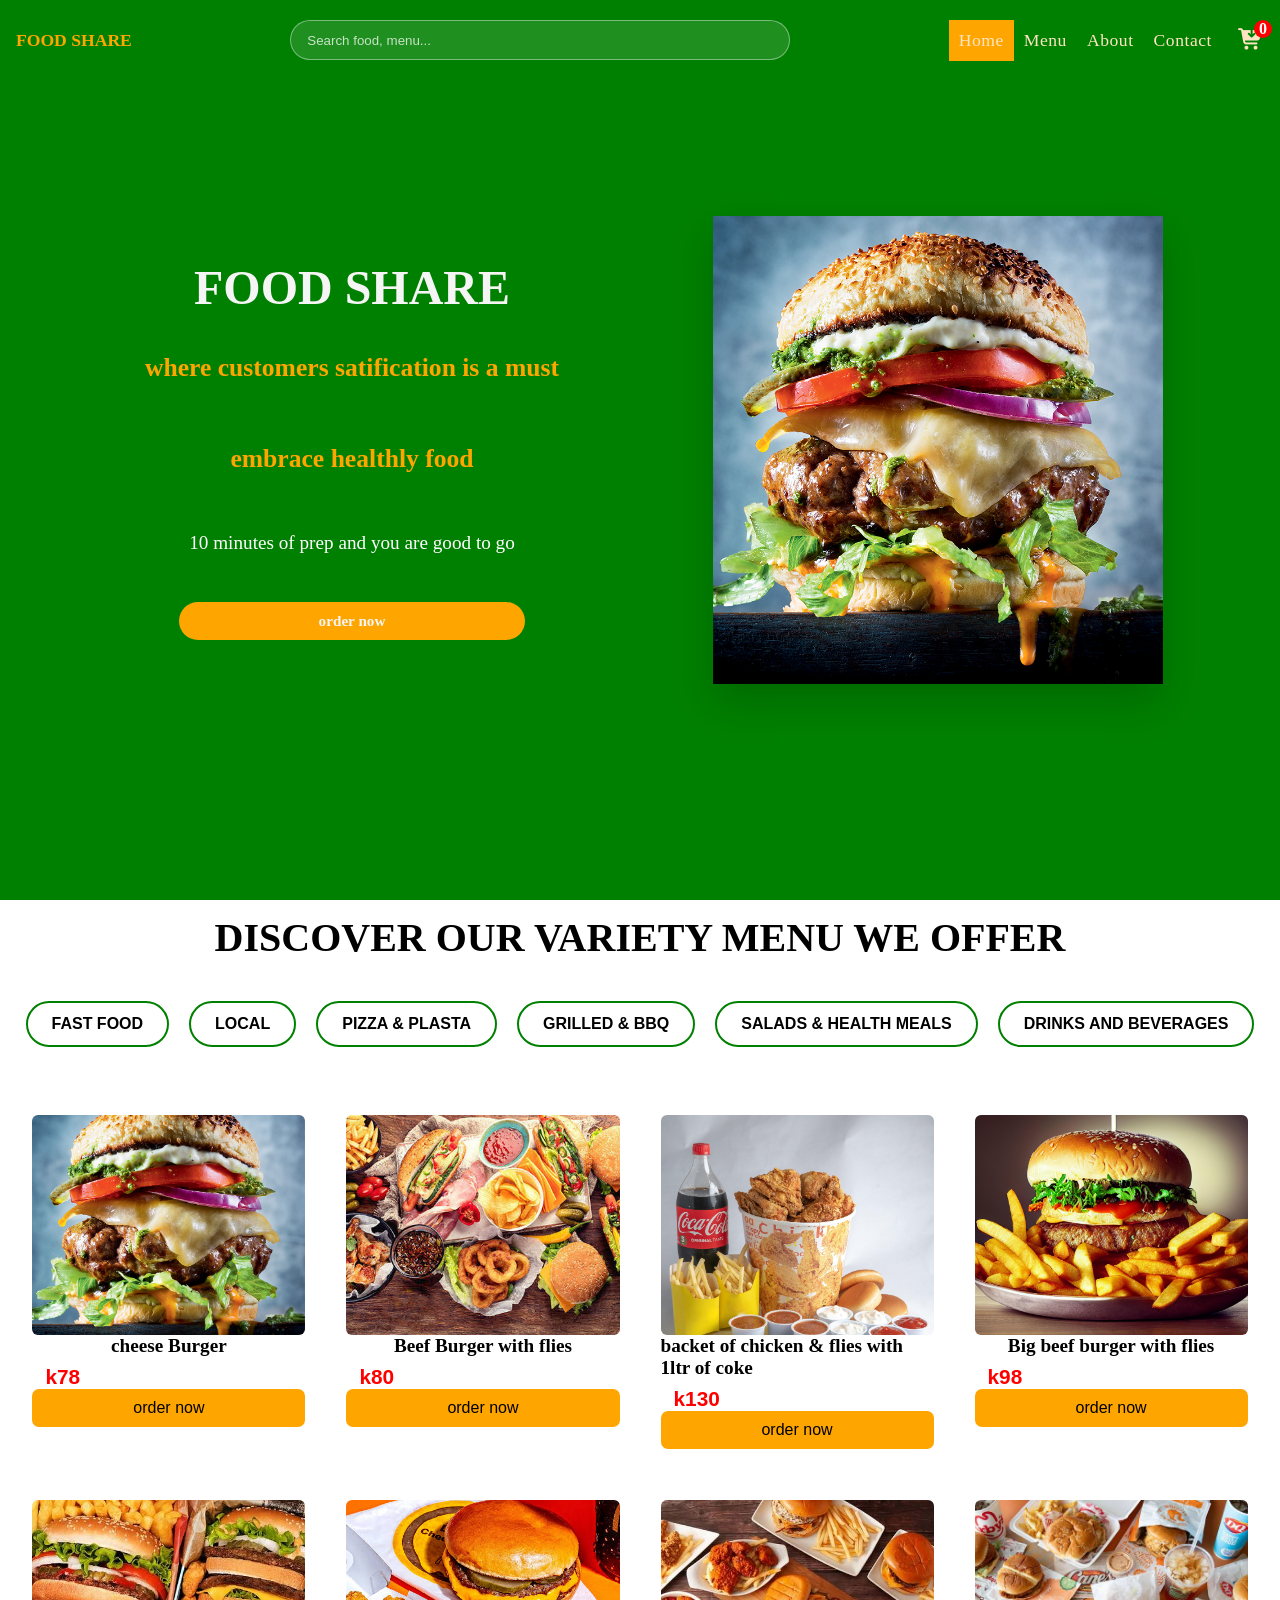
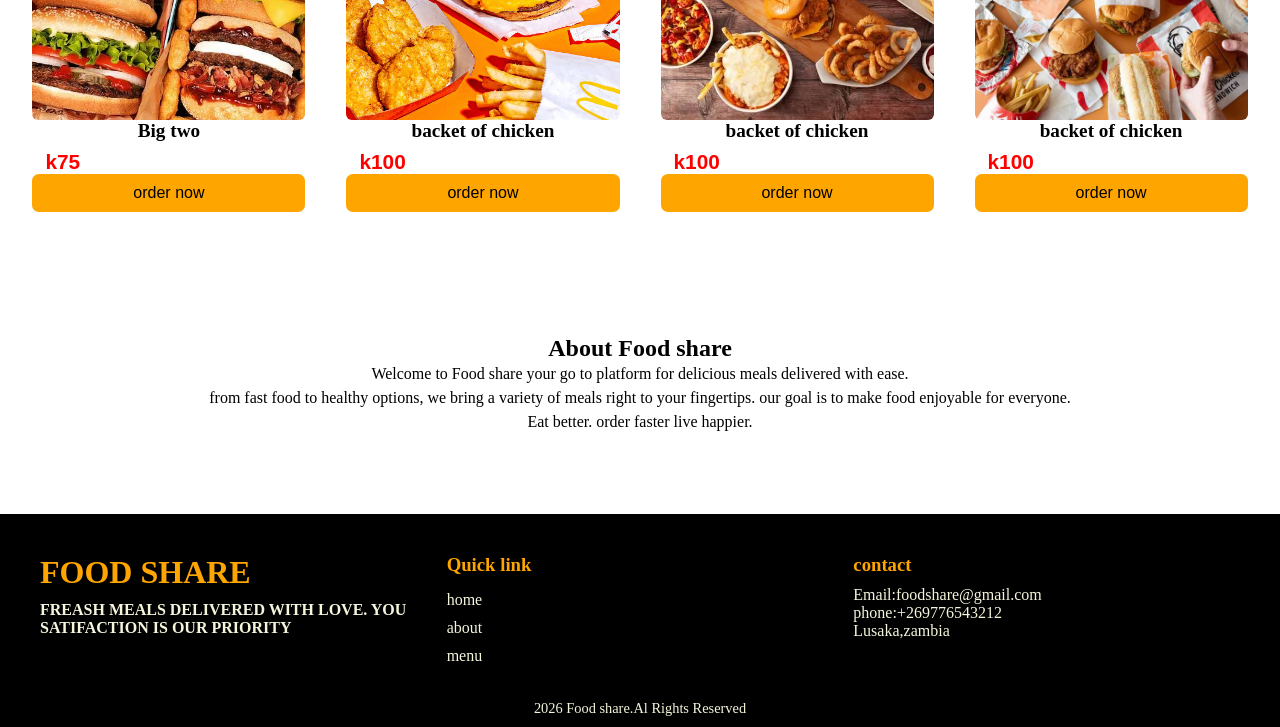
==== index.html @ 06b0e2dc "Restore index.html with original content" ====
<!--------->
<!DOCTYPE html>
<html lang="en">
<head>
    <meta charset="UTF-8">
    <meta name="viewport" content="width=device-width, initial-scale=1.0">
    <title>FOOD SHARE</title>
    <link rel="stylesheet" href="styling/style.css">
    <link rel="stylesheet" href="styling/css/all.css">
</head>
<body>
        <nav>
            <div class="logo"><a href="#home">FOOD SHARE</a></div>
            <div class="nav-search">
                <input type="search" placeholder="Search food, menu..." class="search">
            </div>
            <ul>
                <li class="active"><a href="#home">home</a></li>
                <li><a href="#menu">menu</a></li>
                <li><a href="#about">about</a></li>
                <li><a href="#contact">contact</a></li>
            </ul>
            <div class="nav-icons">
                <a href="order-now.html" class="order-now"><i class="fa fa-cart-arrow-down" aria-hidden="true"></i> <span class="cart-count">0</span></a>
                <button class="hamburger-icon"><i class="fa fa-bars" aria-hidden="true"></i></button>
                <button class="close-icon"><i class="fa fa-close" aria-hidden="true"></i></button>

            </div>
        </nav>
        <!------------home section-->
        <section id="home">
            <div class="home-content">
            <h1>food share</h1>
            <h2><span> where customers satification is a must</span></h2>
            <h2><span>embrace <span>healthly food</span></span></h2>
            <p>10 minutes of prep and you are good to go </p>
            <a href="#menu" class="home-btn">order now</a>
            </div>
            <div class="home-img"> 
            <img src="photos/home.png" alt="">
        </div>
        <!--------->

        </section>
        <!-----menu section-->
        <section id="menu">
         <div class="menu-title"><h1>discover our variety menu we offer</h1></div>
        <div class="menu-nav">

                <button data-category="fast-food" id="fast-food">fast food</button>
                <button data-category="local"  id="local">local</button>
                <button data-category="pizza & plasta" id="pizza-plasta">pizza & plasta</button>
                <button data-category="grilled & bbq" id="grilled-bbq">grilled & BBQ</button>
                <button data-category="salads & health meals" id="salads-health-meals">salads & health meals</button>
                <button data-category="drinks and beverages" id="drinks-beverages">drinks and beverages</button>
        </div>
        <!----cards-->
        <div class="manu-container"></div>
    </section>
        <!-----about section-->
        <section id="about">
            <h2>About Food share</h2>
            <p>Welcome to Food share your go to platform for delicious meals delivered with ease.</p>
            <p>from fast food to healthy options, we bring a variety of 
                meals right to your fingertips. our goal is to make food enjoyable for everyone.
            </p>
            <p>
                Eat better. order faster live happier.
            </p>
        </section>
        <!----------contact section-->
        <section id="contact">
            <footer class="footer">
            <div class="footer-container">
                <div class="footer-box">
                    <h2>Food share</h2>
                    <p class="p1">freash meals delivered with love. you satifaction is our priority</p>
                </div>
                <div class="footer-box">
                    <h3>Quick link</h3>
                    <a href="#home">home</a>
                    <a href="#about">about</a>
                    <a href="#menu">menu</a>
                </div>
                <div class="footer-box">
                    <h3>contact</h3>
                    <p>Email:foodshare@gmail.com</p>
                    <p>phone:+269776543212</p>
                    <p>Lusaka,zambia</p>
                </div>
            </div>
            <div class="footer-bottom">
                <p> 2026 Food share.Al Rights Reserved</p>
            </div>

        </footer>

        </section>
<script src="scripts/app.js"></script>
</body>
</html>
---- styling/style.css ----
*{
    margin: 0;
    padding: 0;
    box-sizing: border-box;
    
}
body{
    font-family: Georgia, 'Times New Roman', Times, serif;
    overflow-x:hidden;

}
html{
    scroll-behavior: smooth;
    overflow-x: hidden;
}
nav{
    position: fixed;
    top: 0;
    left: 0;
    height: 80px;
    background-color: green;
    width: 100%;
    z-index: 1000;
    display: flex;
    flex-wrap: wrap;
    justify-content: space-between;
    align-items: center;
    padding: 0 1rem;
    gap: 1rem;
}
nav ul.active {
    right: 0;
}

nav ul{
    position: absolute;
    background: black;
    width: 60%;
    text-align: center;
    top: 70%;
    right:-100%;
    transition:right 0.3s ease ;
     
}
nav li{
    list-style: none;
    padding: 10px;
     display: block;
      border-bottom: 1px dotted white;


}

nav ul li a{
    color: bisque;
    text-decoration: none;
    text-transform: capitalize;
    letter-spacing: 0.03em;
    transition: 0.4s ease;
    font-size: 1.1rem;
     
}
nav a:hover{
    color: orange;
}
nav ul li.active{
    background:orange;
    color: white;
}
nav ul li.active:hover a{
    color: white;
}

nav ul li:nth-child(4){
    border: none;
}
.logo a{
    padding: 0.5rem 0;
    font-weight: bold;
    color: orange;
    cursor: pointer;
    text-decoration: none;
    font-size: 1.1rem;
}

.nav-search{
    flex: 1;
    display: none;
    justify-content: center;
    width: 48%;
}
.nav-search input{
    width: 100%;
    max-width: 500px;
    padding: 0.7rem 1rem;
    border-radius: 30px;
    border: 1px solid rgba(255,255,255,0.4);
    background: rgba(255,255,255,0.12);
    color: white;
    outline: none;
    transition: border-color 0.2s ease, background 0.2s ease;
}
.nav-search input::placeholder{
    color: rgba(255,255,255,0.75);
}
.nav-search input:focus{
    background: rgba(255,255,255,0.18);
    border-color: orange;
}

.nav-icons{
    display: flex;
    align-items: center;
    gap: 15px;
}
.hambuger-icon{
    border: none;
    background: none;
    font-size: 1.3rem;
    cursor: pointer;
    color: bisque;
}
.fa-bars{
    font-size:25px

}
.close-icon{
    border: none;
    background: none;
    font-size: 1.3rem;
    cursor: pointer;
    color: bisque;
    display: none;
}
.cart-count{
    position: absolute;
    top: -8px;
    right: -8px;
    width: 18px;
    height: 18px;
    background: red;
    border-radius: 50px;
    display: flex;
    justify-content: center;
    align-items: center;
    font-size: 1rem;
    font-weight: bold;

}
.order-now{
    display: inline-block;
    position: relative;
    font-size: 1.3rem;
    text-decoration: none;
    color: bisque;
    transition: 0.5s ease;
}
.order-now:hover{
    color: orange;
}
#home{
    padding: 120px 20px 40px;
    background-color: green;
    display: flex;
    align-items: center;
    text-align: center;
    flex-direction: column;
    gap: 20px;
}
#menu{
    
    padding: 0.9rem;
}
#about{
    text-align: center;
    padding: 80px 20px;
}
#contact{
    background-color: black;
}
/*--------HOME SECTION--------------*/
.home-content{
    display: flex;
    flex-direction: column;
    gap: 15px;
    align-items: center;
    text-align: center;
}
.home-content h1{
    color: whitesmoke;
    text-transform: uppercase;
    font-size: 1.8rem;
}
.home-content h2{
    font-size: 1.15rem;
    line-height: 1.5;
    color: whitesmoke;
}
.home-content span{
    color: orange;
}
.home-content p{
    font-size: 1rem;
    color: white;
}
.home-btn{
    display: inline-block;
    background-color: orange;
    color: whitesmoke;
    border: none;
    text-decoration: none;
    border-radius: 50px;
    padding: 0.5rem 1.8rem;
    margin-top: 0.7rem;
    cursor: pointer;
    
    
}
.home-img{
     width: 100%;
    max-width: 450px;
    margin: 0 auto;
}
.home-img img{
    width: 100%;
    display: block;
    border-radius: 0;
    box-shadow: 0 18px 40px rgba(0,0,0,0.18);
}
/*-------manu section--------------*/
.menu-title h1{
    font-size: 1rem;
    text-align: center;
    margin-bottom: 0.8rem;
    text-transform: uppercase;

}

.manu-container{
    display: grid;
    grid-template-columns: repeat(2,1fr);
    gap: 10px;
    width: 100%;
    padding: 10px;
}
.manu-card{
    border-radius: 8px;
    padding: 8px;
    min-width: 0;
    
}

.manu-card img{
    width: 100%;
    height: 180px;
    object-fit: cover;
    border-radius: 6px;
    display: block;
}
.manu-text{
    display: flex;
    flex-direction: column;
    flex: 1
}
.food-info{
    display: flex;
    justify-content: space-between;
    align-items: center;
    flex-direction: column;
    margin-bottom: 10px;
}
.food-info h1{
    font-size: 1.2rem;
    overflow: hidden;

}
.food-info h2{
    font-size: 1.3rem;
    color: red;
    font-weight: bold;
    align-self: flex-start;
    margin-top: 8px;
    font-family: Arial, sans-serif;
    margin-left: 13px;
}

.manu-card button{
    width: 100%;
    padding: 6px;
    background-color: orange;
    border: none;
    border-radius: 7px;
    margin-top:auto;
}
.menu-nav{
    display: flex;
    flex-wrap: wrap;
    gap: 10px;
    justify-content: center;
    align-items: center;
    padding: 10px;
    margin-bottom: 20px;
}
.menu-nav button{
    font-size: 0.7rem;
    padding: 0.6rem 1rem;
    border-radius: 50px;
    background: transparent;
    border: 2px solid green;
    color:black;
    cursor: pointer;
    font-weight: 500;
    transition:  0.3s ease;
    text-transform: uppercase;
}
.menu-nav button:hover{
    color:orange;
}
.manu-card button{
    margin-top: auto;
}

.manu-card.salads-health-meals,
.manu-card.drinks,
.manu-card.grilled-bbq,
.manu-card.pizza-plasta,
.manu-card.local{
    display: none;
}

/*-----------about section-----------------*/

#about h2{
    font-size: 1.5rem;
    font-weight: bold;
}
#about p{
    font-size: 1rem;
    line-height: 1.5;

}



  /*-----contact section----------------*/  
.footer{
    color: beige;
    background-color: black;
    padding: 40px 20px 10px;
    align-items: center;
    align-items: center;

}
.footer-container{
    display: grid;
    grid-template-columns: 1fr;
    gap: 20px;
    justify-items: center;
}
.footer-box h2,
.footer-box h3{
    margin-bottom: 10px;
    color: orange;
}
.footer-box h2{
    font-weight: bold;
    text-transform: uppercase;
    font-size: 2rem;
}
.footer-box a{
    display: block;
    color: beige;
    text-decoration: none;
    margin: 5px 0;
    transition: 0.5s ease;

}
.footer-box{
    text-align: center;
}
.footer-box a:hover{
    color: orange;
}
.footer-bottom{
    text-align: center;
    margin-top: 20px;
    padding-top: 10px;
    border-top: 1px solid  rgba(255,255,255,0,2);
    font-size: 0.9rem;
}
.p1{
    font-weight: bold;
    text-transform: uppercase;
}
/*------tablet view-------------*/
@media(min-width:768px){
    .nav-search{
        display: flex;
    }
    .manu-container{
        grid-template-columns: repeat(3,1fr);
        align-items: start;
    }
    #home{
        display: flex;
        justify-content: space-between;
        align-items: center;
        padding: 80px 40px;
        flex-direction: row;
        text-align: left;
    }
    .home-content{
        width: 45%;
    }
    .home-content h1{
        font-size: 2.2rem;
    }
    .home-content h2{
        font-size: 1.3rem;
        line-height: 1.4;

    }
    .home-content p{
        font-size: 1rem;
        margin: 20px 0;
    }
    .home-btn{
        font-size: 0.95rem;
        
        font-weight: bold;
    }
    .home-img{
        width: 50%;
    }
    .home-img img{
        width: 100%;
        max-width: 650px;
    }
    .menu-nav{
        justify-content: center;
        gap: 10px;
    }
    .menu-nav button{
        font-size: 1rem;
        padding: 0.4rem 2rem;
        font-weight: bold;
        cursor: pointer;
        transition: all 0.5s ease;
    }
    .menu-title h1{
        font-size: 2rem;
    }
}
/*----------desktop view------------------*/
@media(min-width:1024px){
    nav ul{
        display: flex;
        position: static;
        right: auto;
        width: auto;
        background: transparent;
    }
    nav li{
        border: none;
    }
    .nav-search{
        display: flex;
    }
    .manu-container{
        grid-template-columns: repeat(4,1fr);
        gap: 25px;
        width: 100%;
        margin: 0 auto;
        
    }
    .menu-title h1{
        font-size: 2.5rem;
        margin-bottom: 30px;

    }
    .menu-nav{
        gap: 20px;
        margin-bottom: 40px;
    }
    .manu-card img{
        height: 220px;
    }
    .menu-nav button{
        font-size: 1rem;
        padding: 12px 24px;
    }
    .manu-card button{
        padding: 10px;
        font-size: 1rem;
    }
    .hamburger-icon{
        display: none;
    }
    .close-icon{
        display: none;
        
    }


    #home{
        flex-direction: row;
        justify-content: space-between;
        padding: 100px 5%;
        text-align: left;
        min-height: 100vh;
    }
    .home-btn{
         width: 60%;
        background-color: orange;
        color: whitesmoke;
        border: none;
         border-radius: 50px;
        padding: 10px;
        margin-top: 13px;
        
    }
    .home-content{
        width: 50%;
    }
    .home-content h1{
        font-size: 3rem;
    }
    .home-content h2{
        font-size: 1.6rem;
        margin: 20px 0;
    }
    .home-content p{
        font-size: 1.2rem;
    }
    .home-img{
        width: 40%;
    }
    .home-img img{
        width: 100%;
        max-width: 520px;
    }

    .footer-container{
        grid-template-columns: repeat(3,1fr);
        align-items: flex-start;
        justify-items: stretch;
        max-width: 1200px;
        margin: 0 auto;
    }
    .footer-box{
        text-align: left;
    }
    .footer-box a{
        display: inline-block;
        width: 100%;
    }
    .nav-search{
        display: flex;
        flex: 1;
        justify-content: center;
        margin: 0 20px;
    }
    
}
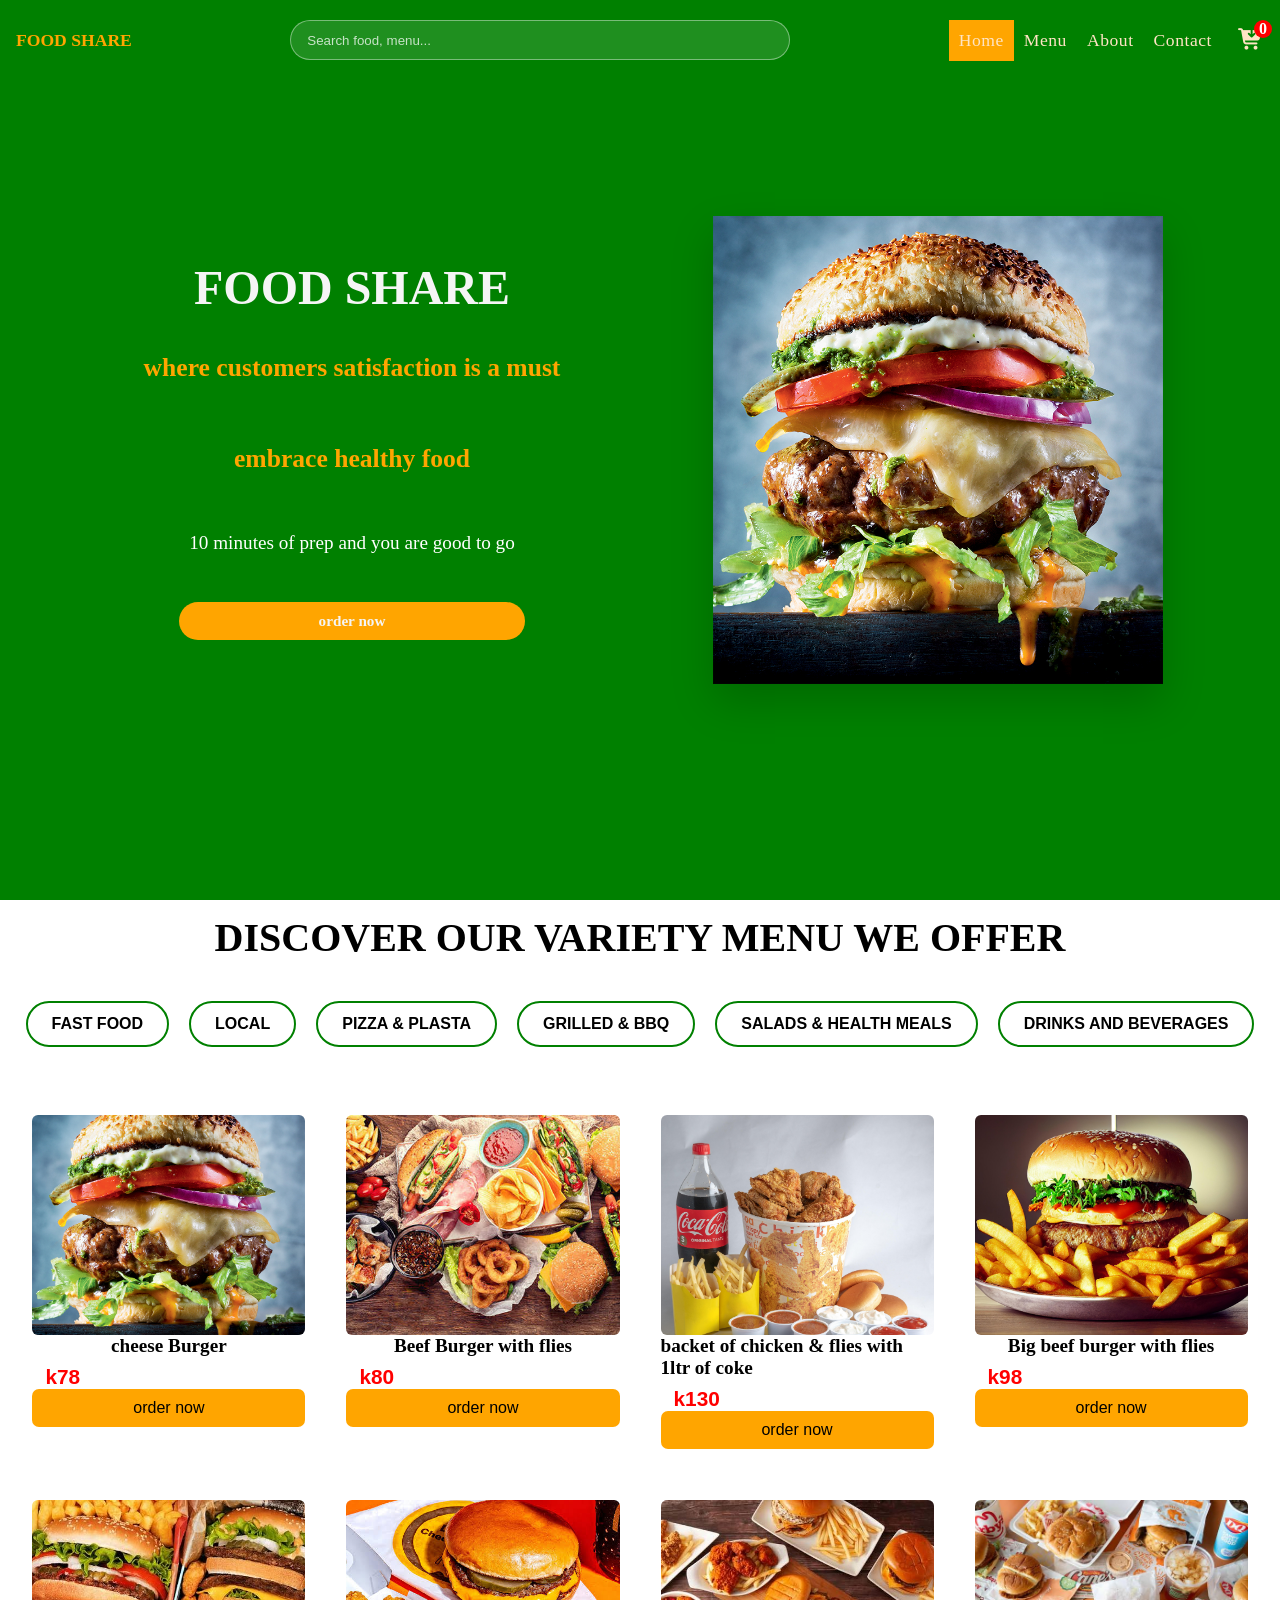
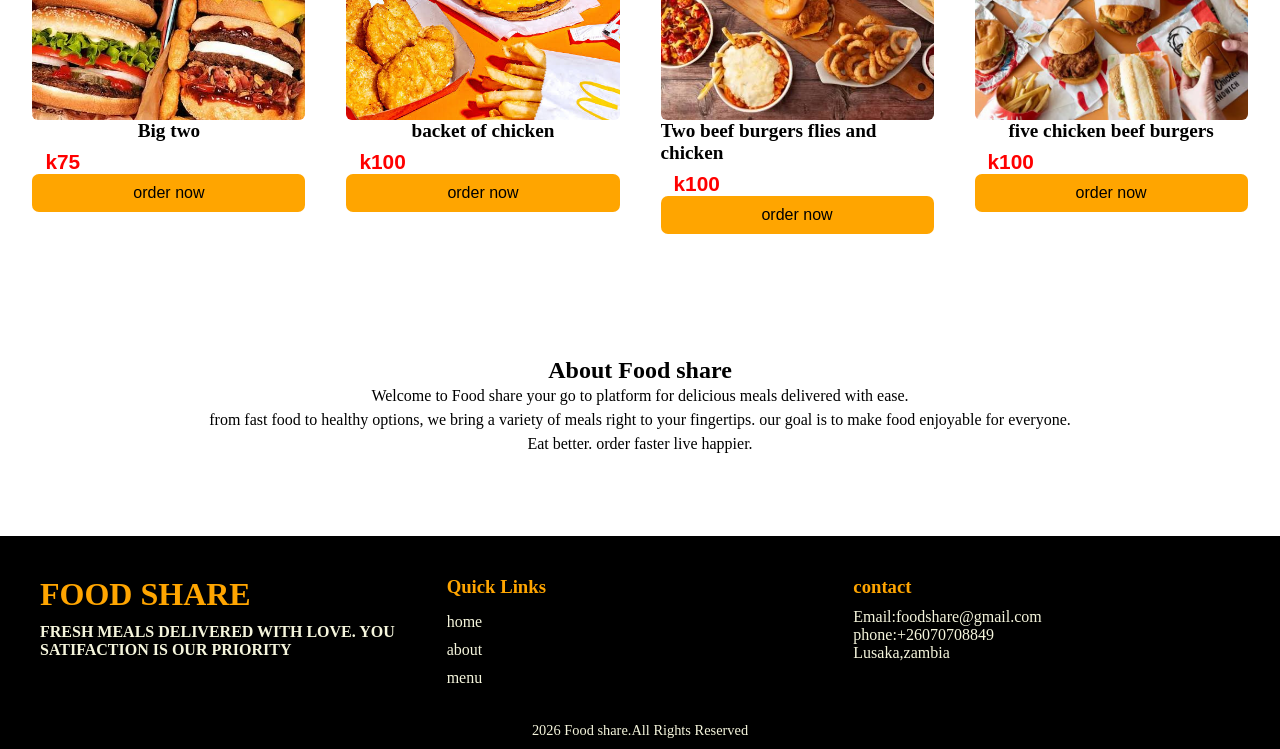
==== commit a038f843: "Refactor index.html and fix typos Updated the HTML structure and corrected typos." ====
--- a/index.html
+++ b/index.html
@@ -1,4 +1,4 @@
-<!--------->
+<!--------------------->
 <!DOCTYPE html>
 <html lang="en">
 <head>
@@ -31,8 +31,8 @@
         <section id="home">
             <div class="home-content">
             <h1>food share</h1>
-            <h2><span> where customers satification is a must</span></h2>
-            <h2><span>embrace <span>healthly food</span></span></h2>
+            <h2><span> where customers satisfaction is a must</span></h2>
+            <h2><span>embrace <span>healthy food</span></span></h2>
             <p>10 minutes of prep and you are good to go </p>
             <a href="#menu" class="home-btn">order now</a>
             </div>
@@ -74,10 +74,10 @@
             <div class="footer-container">
                 <div class="footer-box">
                     <h2>Food share</h2>
-                    <p class="p1">freash meals delivered with love. you satifaction is our priority</p>
+                    <p class="p1">fresh meals delivered with love. you satifaction is our priority</p>
                 </div>
                 <div class="footer-box">
-                    <h3>Quick link</h3>
+                    <h3>Quick Links</h3>
                     <a href="#home">home</a>
                     <a href="#about">about</a>
                     <a href="#menu">menu</a>
@@ -85,12 +85,12 @@
                 <div class="footer-box">
                     <h3>contact</h3>
                     <p>Email:foodshare@gmail.com</p>
-                    <p>phone:+269776543212</p>
+                    <p>phone:+26070708849</p>
                     <p>Lusaka,zambia</p>
                 </div>
             </div>
             <div class="footer-bottom">
-                <p> 2026 Food share.Al Rights Reserved</p>
+                <p> 2026 Food share.All Rights Reserved</p>
             </div>
 
         </footer>
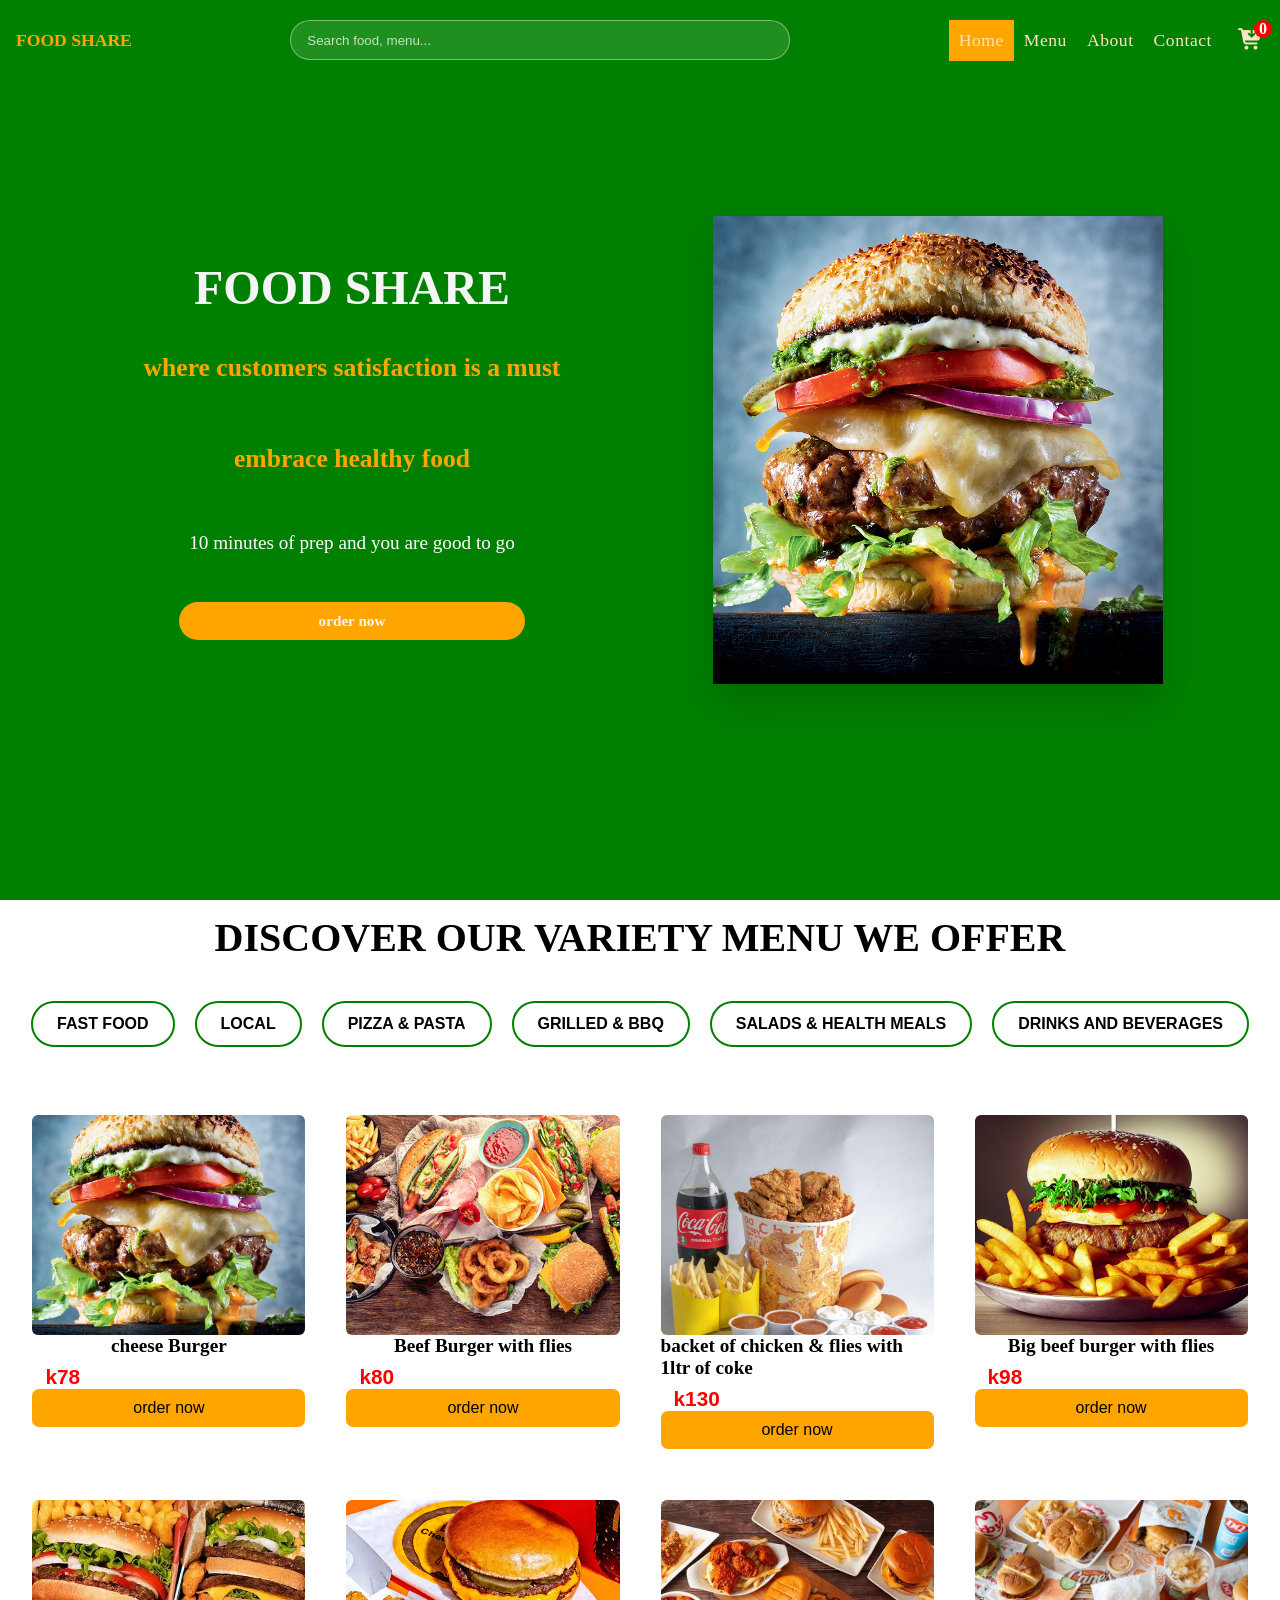
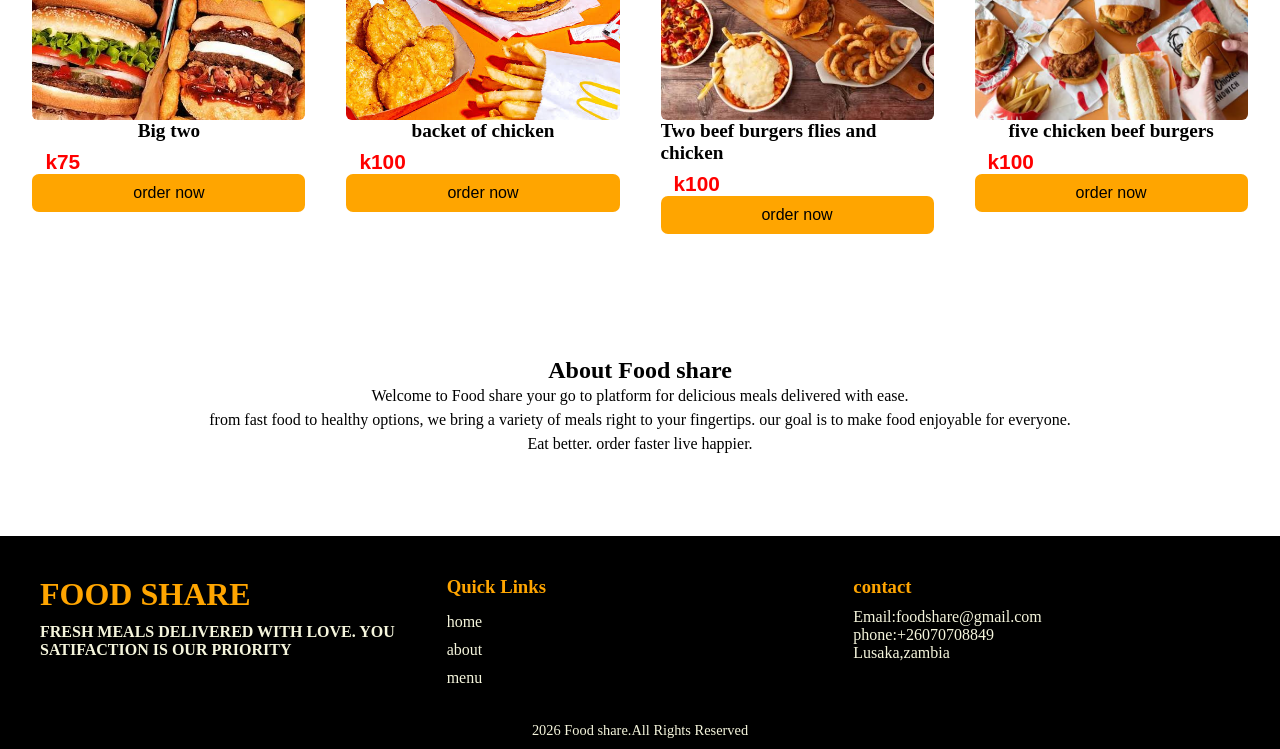
==== commit 1a737c25: "Fix HTML encoding issues in index.html" ====
--- a/index.html
+++ b/index.html
@@ -49,7 +49,7 @@
 
                 <button data-category="fast-food" id="fast-food">fast food</button>
                 <button data-category="local"  id="local">local</button>
-                <button data-category="pizza & plasta" id="pizza-plasta">pizza & plasta</button>
+                <button data-category="pizza & plasta" id="pizza-plasta">pizza & pasta</button>
                 <button data-category="grilled & bbq" id="grilled-bbq">grilled & BBQ</button>
                 <button data-category="salads & health meals" id="salads-health-meals">salads & health meals</button>
                 <button data-category="drinks and beverages" id="drinks-beverages">drinks and beverages</button>
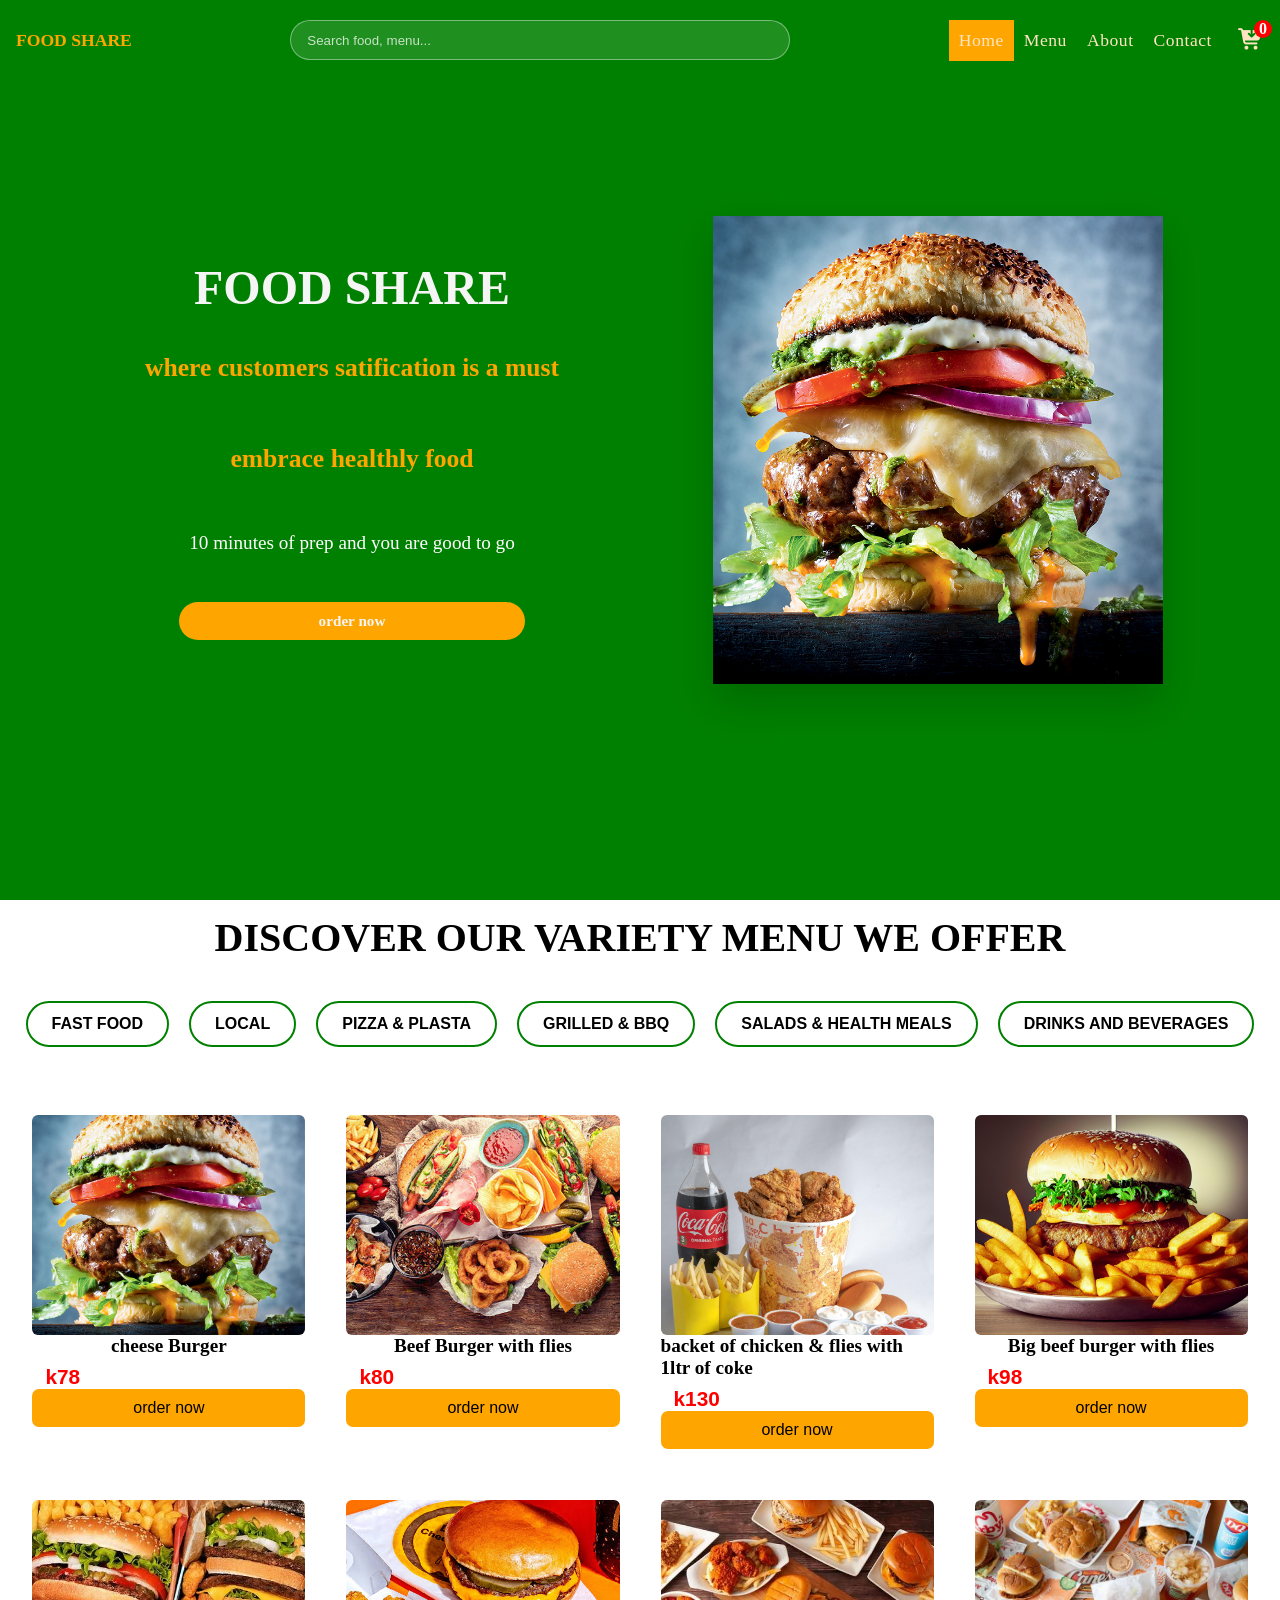
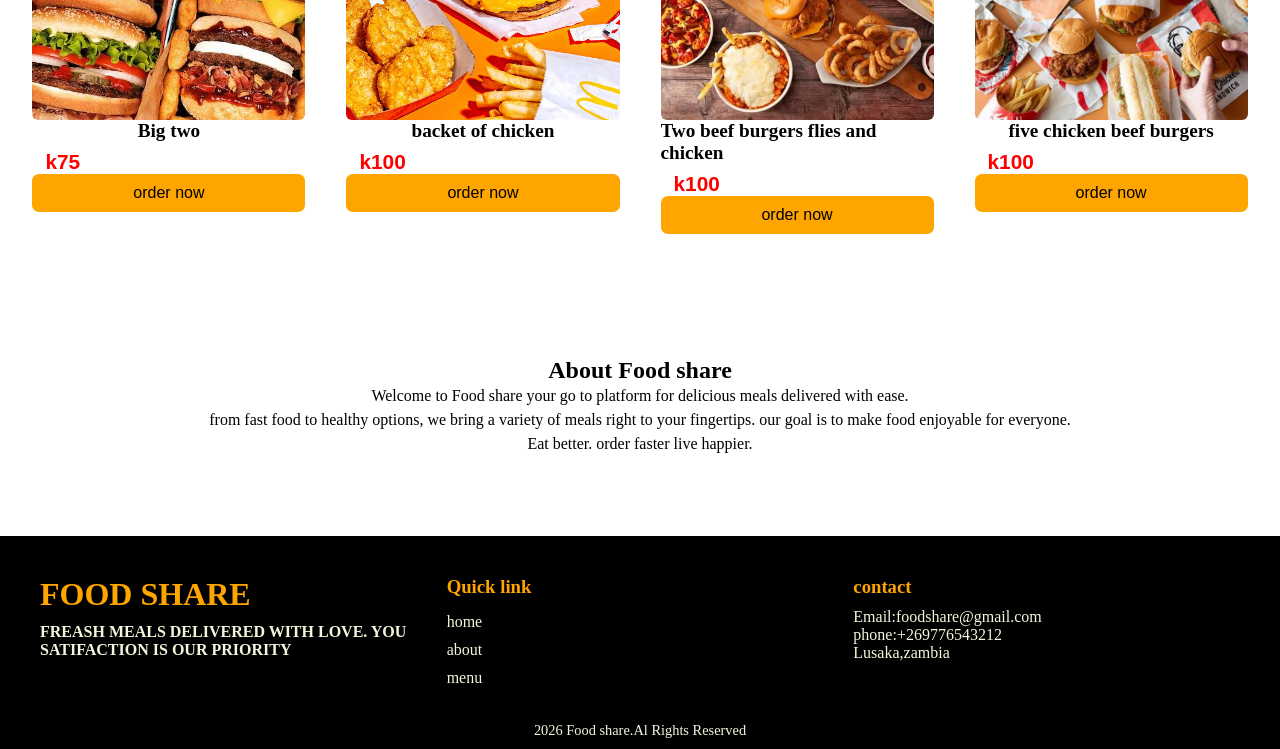
==== commit 3fb27122: "Merge branch 'main' of https://github.com/StephenSitwala/food-share" ====
--- a/index.html
+++ b/index.html
@@ -31,8 +31,8 @@
         <section id="home">
             <div class="home-content">
             <h1>food share</h1>
-            <h2><span> where customers satisfaction is a must</span></h2>
-            <h2><span>embrace <span>healthy food</span></span></h2>
+            <h2><span> where customers satification is a must</span></h2>
+            <h2><span>embrace <span>healthly food</span></span></h2>
             <p>10 minutes of prep and you are good to go </p>
             <a href="#menu" class="home-btn">order now</a>
             </div>
@@ -49,7 +49,7 @@
 
                 <button data-category="fast-food" id="fast-food">fast food</button>
                 <button data-category="local"  id="local">local</button>
-                <button data-category="pizza & plasta" id="pizza-plasta">pizza & pasta</button>
+                <button data-category="pizza & plasta" id="pizza-plasta">pizza & plasta</button>
                 <button data-category="grilled & bbq" id="grilled-bbq">grilled & BBQ</button>
                 <button data-category="salads & health meals" id="salads-health-meals">salads & health meals</button>
                 <button data-category="drinks and beverages" id="drinks-beverages">drinks and beverages</button>
@@ -74,10 +74,10 @@
             <div class="footer-container">
                 <div class="footer-box">
                     <h2>Food share</h2>
-                    <p class="p1">fresh meals delivered with love. you satifaction is our priority</p>
+                    <p class="p1">freash meals delivered with love. you satifaction is our priority</p>
                 </div>
                 <div class="footer-box">
-                    <h3>Quick Links</h3>
+                    <h3>Quick link</h3>
                     <a href="#home">home</a>
                     <a href="#about">about</a>
                     <a href="#menu">menu</a>
@@ -85,12 +85,12 @@
                 <div class="footer-box">
                     <h3>contact</h3>
                     <p>Email:foodshare@gmail.com</p>
-                    <p>phone:+26070708849</p>
+                    <p>phone:+269776543212</p>
                     <p>Lusaka,zambia</p>
                 </div>
             </div>
             <div class="footer-bottom">
-                <p> 2026 Food share.All Rights Reserved</p>
+                <p> 2026 Food share.Al Rights Reserved</p>
             </div>
 
         </footer>
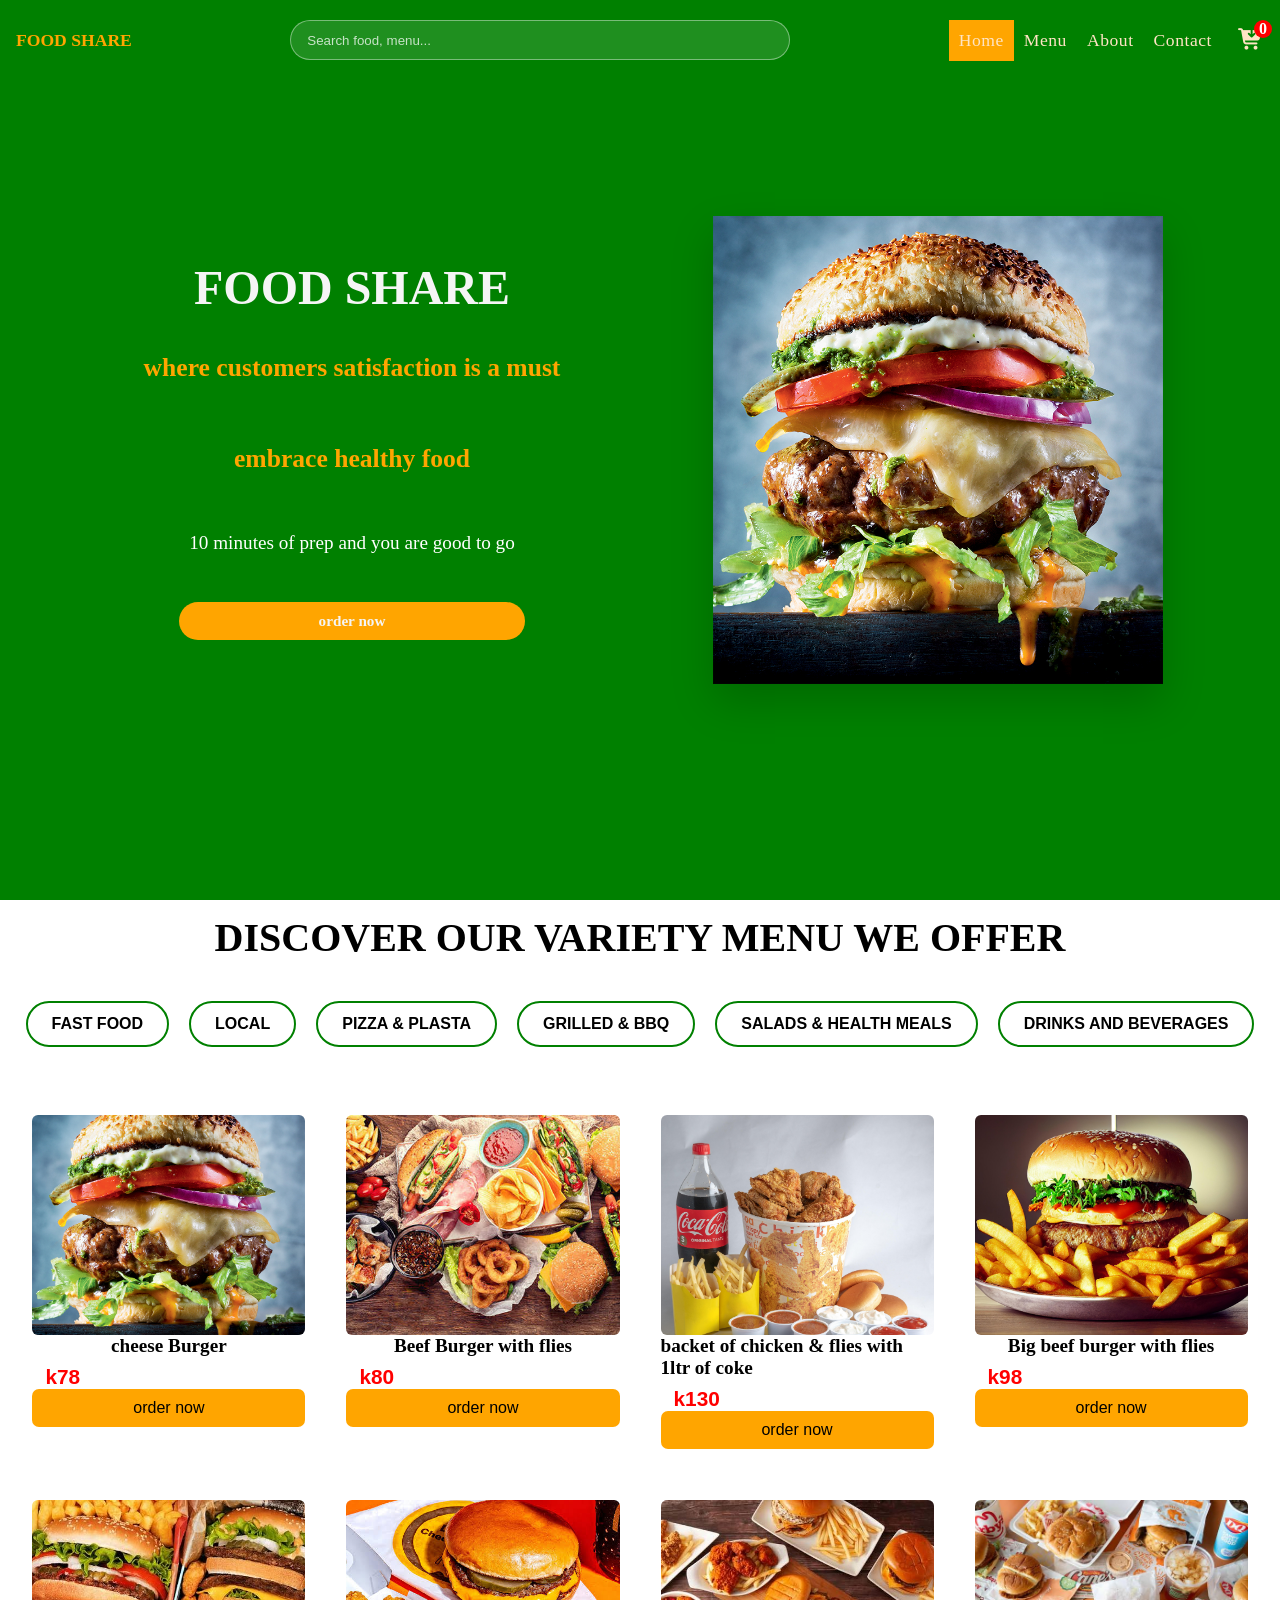
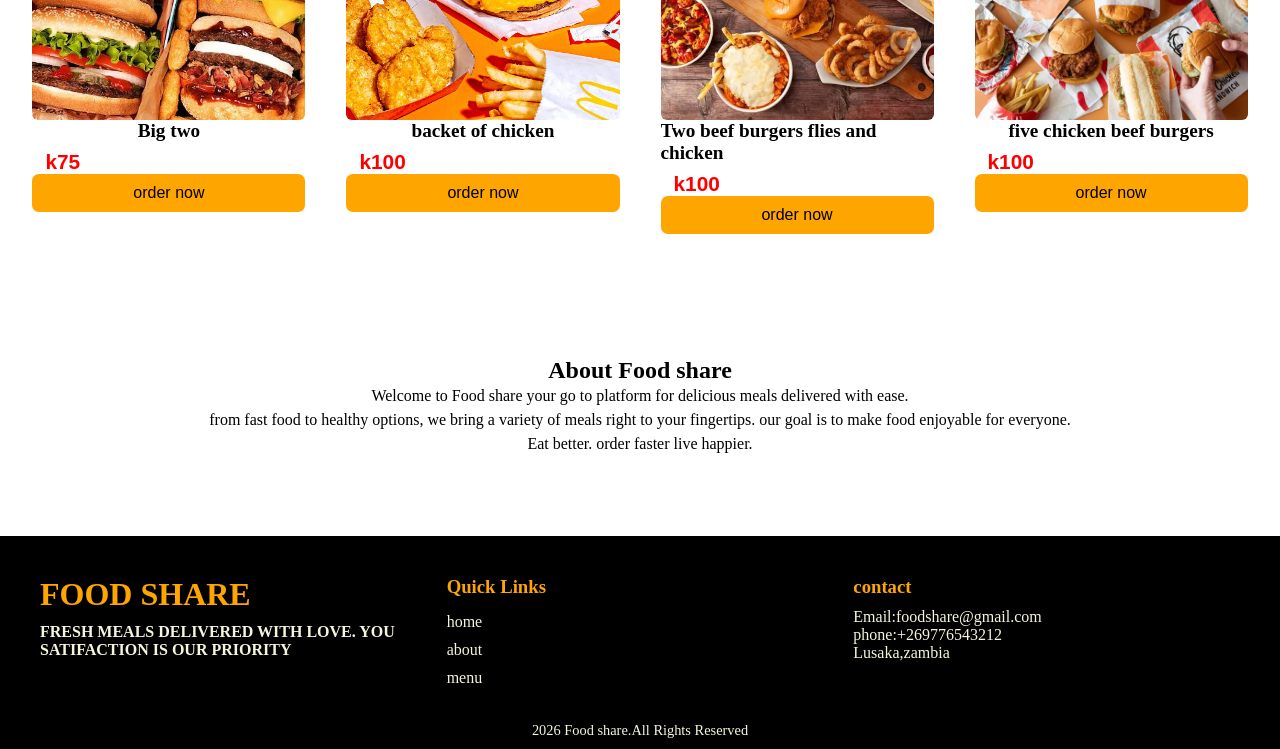
==== commit cea1912d: "changes on index.html and menu card" ====
--- a/index.html
+++ b/index.html
@@ -31,8 +31,8 @@
         <section id="home">
             <div class="home-content">
             <h1>food share</h1>
-            <h2><span> where customers satification is a must</span></h2>
-            <h2><span>embrace <span>healthly food</span></span></h2>
+            <h2><span> where customers satisfaction is a must</span></h2>
+            <h2><span>embrace <span>healthy food</span></span></h2>
             <p>10 minutes of prep and you are good to go </p>
             <a href="#menu" class="home-btn">order now</a>
             </div>
@@ -74,10 +74,10 @@
             <div class="footer-container">
                 <div class="footer-box">
                     <h2>Food share</h2>
-                    <p class="p1">freash meals delivered with love. you satifaction is our priority</p>
+                    <p class="p1">fresh meals delivered with love. you satifaction is our priority</p>
                 </div>
                 <div class="footer-box">
-                    <h3>Quick link</h3>
+                    <h3>Quick Links</h3>
                     <a href="#home">home</a>
                     <a href="#about">about</a>
                     <a href="#menu">menu</a>
@@ -90,7 +90,7 @@
                 </div>
             </div>
             <div class="footer-bottom">
-                <p> 2026 Food share.Al Rights Reserved</p>
+                <p> 2026 Food share.All Rights Reserved</p>
             </div>
 
         </footer>
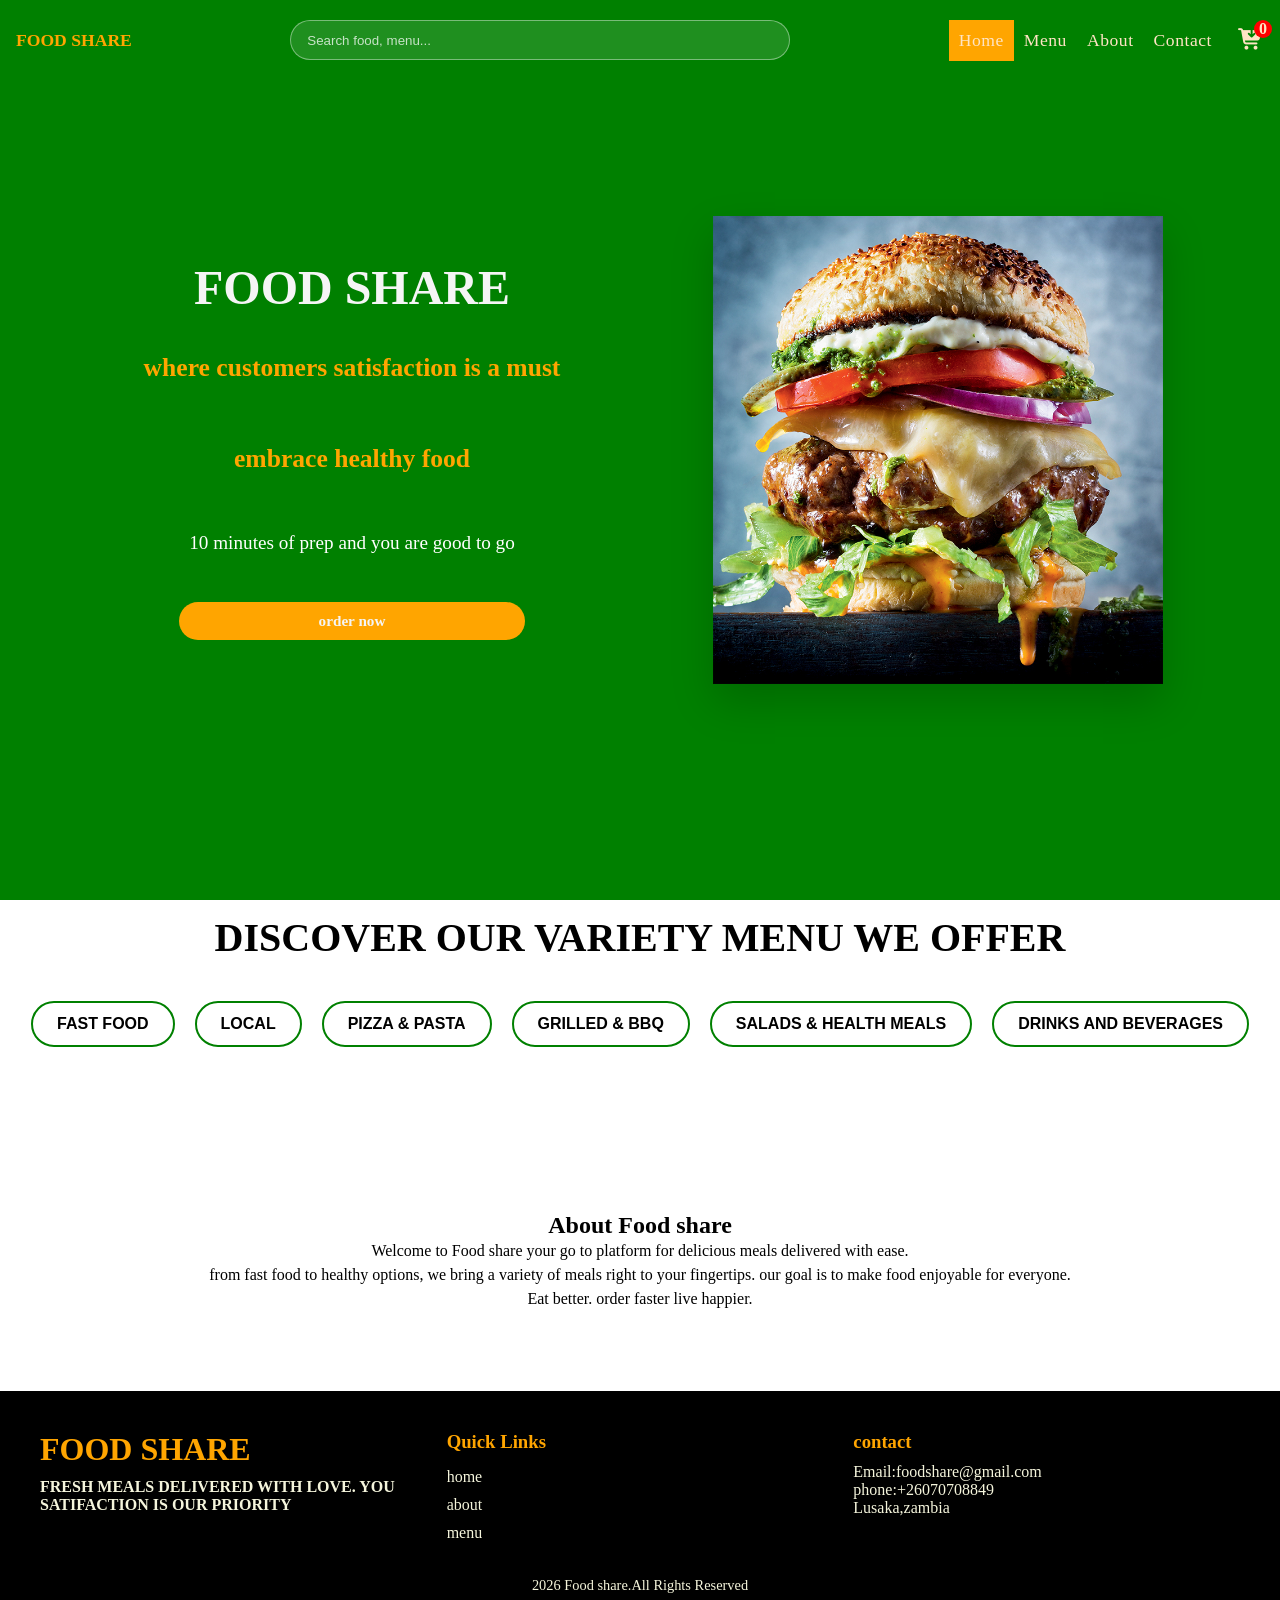
==== commit 8d165f4b: "c" ====
--- a/index.html
+++ b/index.html
@@ -49,7 +49,7 @@
 
                 <button data-category="fast-food" id="fast-food">fast food</button>
                 <button data-category="local"  id="local">local</button>
-                <button data-category="pizza & plasta" id="pizza-plasta">pizza & plasta</button>
+                <button data-category="pizza & plasta" id="pizza-plasta">pizza & pasta</button>
                 <button data-category="grilled & bbq" id="grilled-bbq">grilled & BBQ</button>
                 <button data-category="salads & health meals" id="salads-health-meals">salads & health meals</button>
                 <button data-category="drinks and beverages" id="drinks-beverages">drinks and beverages</button>
@@ -85,7 +85,7 @@
                 <div class="footer-box">
                     <h3>contact</h3>
                     <p>Email:foodshare@gmail.com</p>
-                    <p>phone:+269776543212</p>
+                    <p>phone:+26070708849</p>
                     <p>Lusaka,zambia</p>
                 </div>
             </div>
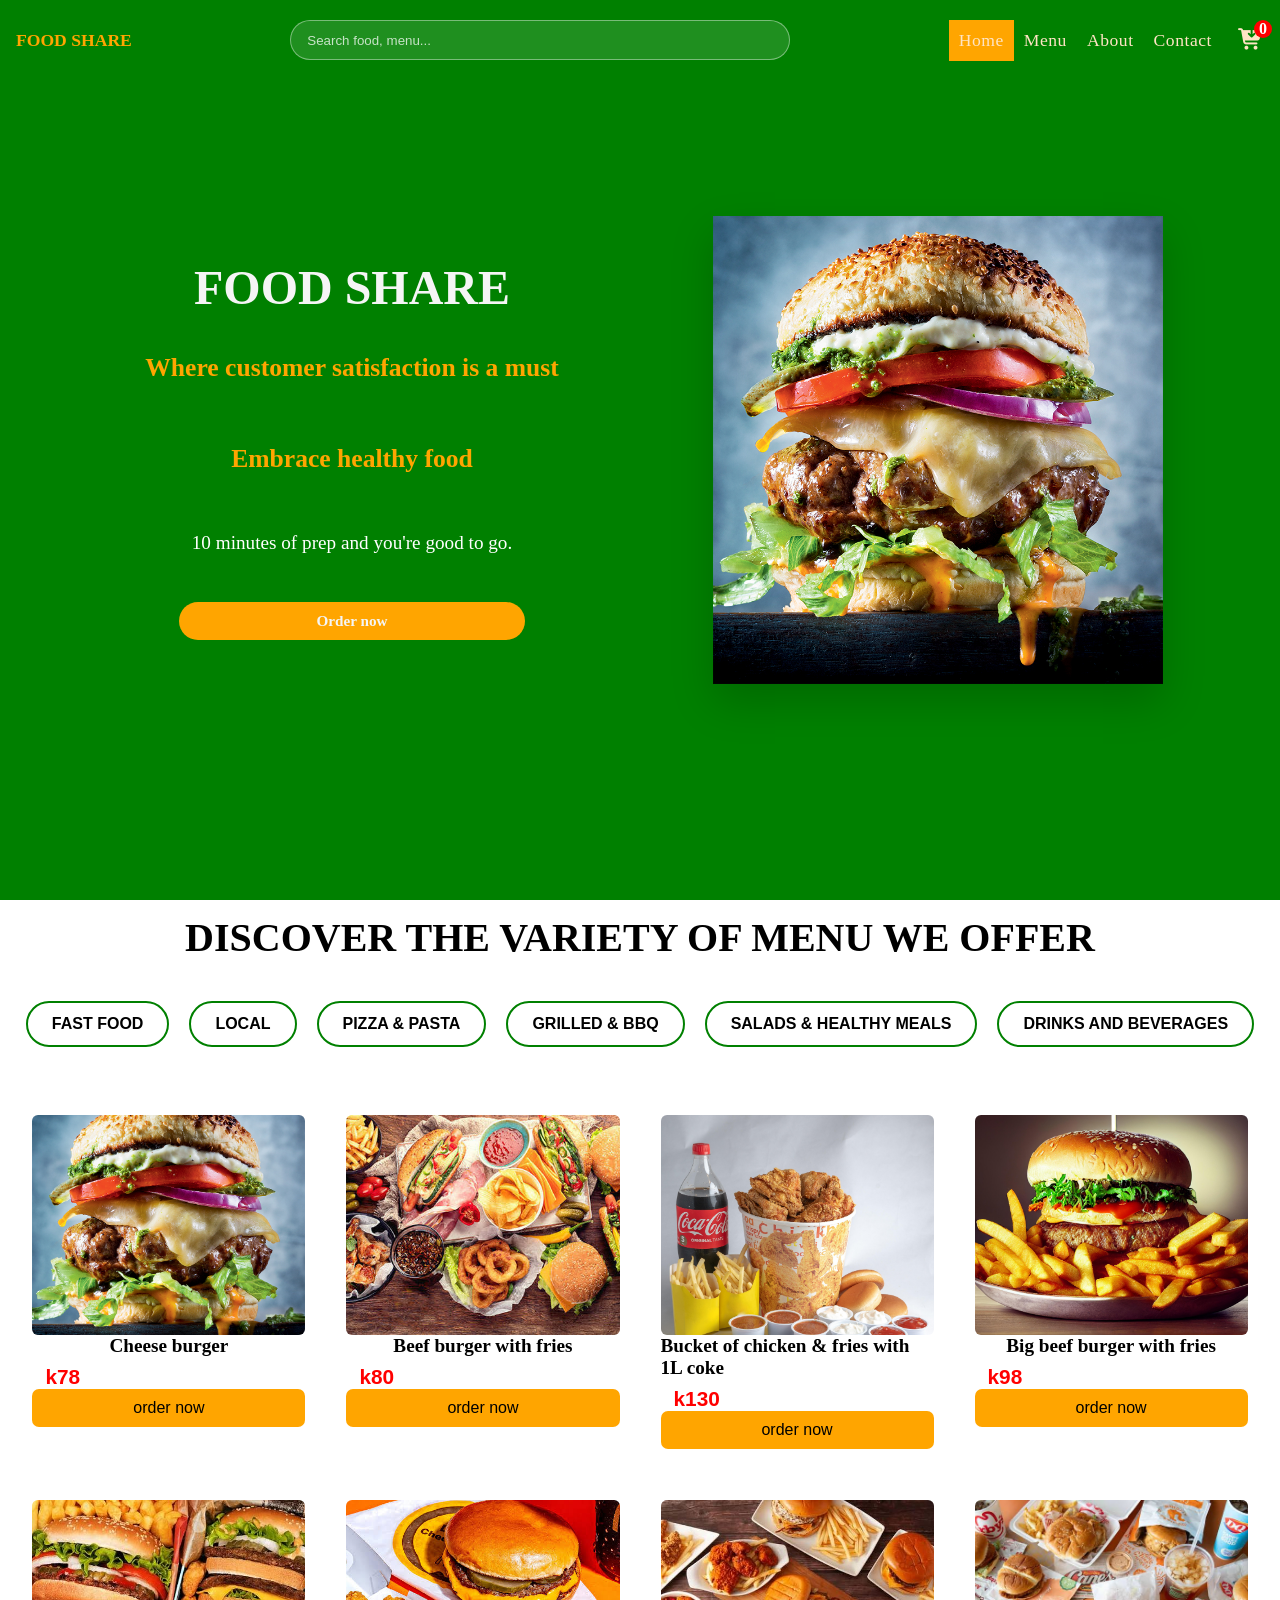
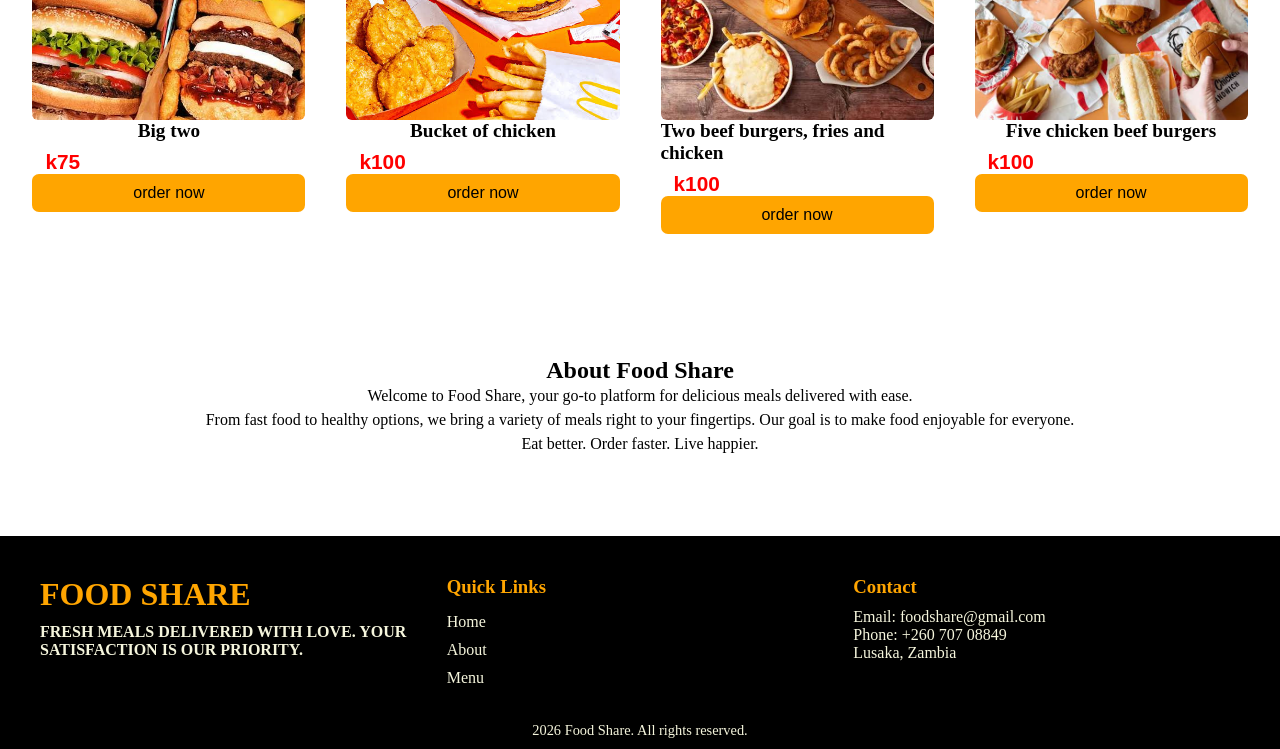
==== commit 70fdd8b6: "fixed conflict of names" ====
--- a/index.html
+++ b/index.html
@@ -30,11 +30,11 @@
         <!------------home section-->
         <section id="home">
             <div class="home-content">
-            <h1>food share</h1>
-            <h2><span> where customers satisfaction is a must</span></h2>
-            <h2><span>embrace <span>healthy food</span></span></h2>
-            <p>10 minutes of prep and you are good to go </p>
-            <a href="#menu" class="home-btn">order now</a>
+            <h1>Food Share</h1>
+            <h2><span>Where customer satisfaction is a must</span></h2>
+            <h2><span>Embrace <span>healthy food</span></span></h2>
+            <p>10 minutes of prep and you're good to go.</p>
+            <a href="#menu" class="home-btn">Order now</a>
             </div>
             <div class="home-img"> 
             <img src="photos/home.png" alt="">
@@ -44,28 +44,28 @@
         </section>
         <!-----menu section-->
         <section id="menu">
-         <div class="menu-title"><h1>discover our variety menu we offer</h1></div>
+         <div class="menu-title"><h1>Discover the variety of menu we offer</h1></div>
         <div class="menu-nav">
 
-                <button data-category="fast-food" id="fast-food">fast food</button>
-                <button data-category="local"  id="local">local</button>
-                <button data-category="pizza & plasta" id="pizza-plasta">pizza & pasta</button>
-                <button data-category="grilled & bbq" id="grilled-bbq">grilled & BBQ</button>
-                <button data-category="salads & health meals" id="salads-health-meals">salads & health meals</button>
-                <button data-category="drinks and beverages" id="drinks-beverages">drinks and beverages</button>
+                <button data-category="fast-food" id="fast-food">Fast food</button>
+                <button data-category="local"  id="local">Local</button>
+                <button data-category="pizza & pasta" id="pizza-plasta">Pizza & pasta</button>
+                <button data-category="grilled & bbq" id="grilled-bbq">Grilled & BBQ</button>
+                <button data-category="salads & health meals" id="salads-health-meals">Salads & healthy meals</button>
+                <button data-category="drinks and beverages" id="drinks-beverages">Drinks and beverages</button>
         </div>
         <!----cards-->
         <div class="manu-container"></div>
     </section>
         <!-----about section-->
         <section id="about">
-            <h2>About Food share</h2>
-            <p>Welcome to Food share your go to platform for delicious meals delivered with ease.</p>
-            <p>from fast food to healthy options, we bring a variety of 
-                meals right to your fingertips. our goal is to make food enjoyable for everyone.
+            <h2>About Food Share</h2>
+            <p>Welcome to Food Share, your go-to platform for delicious meals delivered with ease.</p>
+            <p>From fast food to healthy options, we bring a variety of 
+                meals right to your fingertips. Our goal is to make food enjoyable for everyone.
             </p>
             <p>
-                Eat better. order faster live happier.
+                Eat better. Order faster. Live happier.
             </p>
         </section>
         <!----------contact section-->
@@ -73,24 +73,24 @@
             <footer class="footer">
             <div class="footer-container">
                 <div class="footer-box">
-                    <h2>Food share</h2>
-                    <p class="p1">fresh meals delivered with love. you satifaction is our priority</p>
+                    <h2>Food Share</h2>
+                    <p class="p1">Fresh meals delivered with love. Your satisfaction is our priority.</p>
                 </div>
                 <div class="footer-box">
                     <h3>Quick Links</h3>
-                    <a href="#home">home</a>
-                    <a href="#about">about</a>
-                    <a href="#menu">menu</a>
+                    <a href="#home">Home</a>
+                    <a href="#about">About</a>
+                    <a href="#menu">Menu</a>
                 </div>
                 <div class="footer-box">
-                    <h3>contact</h3>
-                    <p>Email:foodshare@gmail.com</p>
-                    <p>phone:+26070708849</p>
-                    <p>Lusaka,zambia</p>
+                    <h3>Contact</h3>
+                    <p>Email: foodshare@gmail.com</p>
+                    <p>Phone: +260 707 08849</p>
+                    <p>Lusaka, Zambia</p>
                 </div>
             </div>
             <div class="footer-bottom">
-                <p> 2026 Food share.All Rights Reserved</p>
+                <p>2026 Food Share. All rights reserved.</p>
             </div>
 
         </footer>
